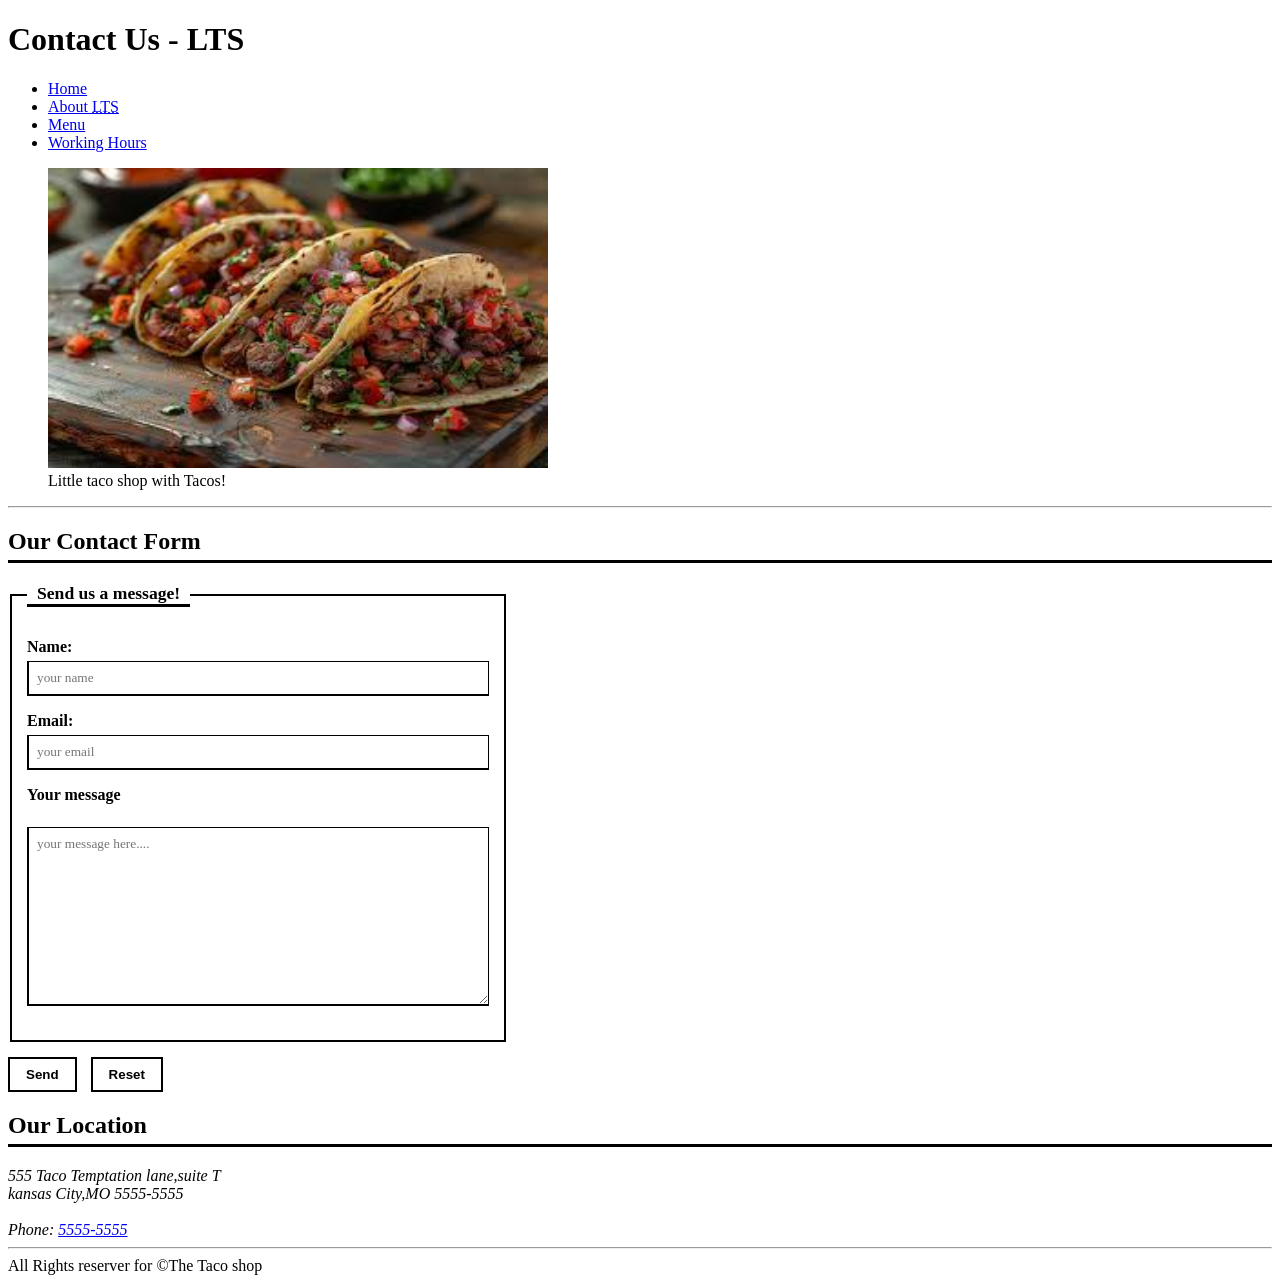
==== contact.html @ 6958f8c2 "initial" ====
<!DOCTYPE html>
<html lang="en">

<head>
    <meta charset="UTF-8">
    <meta name="viewport" content="width=device-width, initial-scale=1.0">
    <meta name="author" content="Rakesh Adam">
    <meta name="description" content="the official website for the Taco shop">
    <link rel="icon" href="favicon.ico" type="image/x-icon">
    <link rel="stylesheet" href="style.css">
    <title>Contact Us</title>
</head>

<body>
    <header>
        <h1>Contact Us - LTS</h1>
    </header>
    <nav>
        <ul>
             <li>
                <a href="/">Home </a>
            </li>
            <li>
                <a href="#about">About <abbr title="The taco shop">LTS</abbr></a>
            </li>
            <li>
                <a href="#menu">Menu </a>
            </li>
           
            <li>
                <a href="hours.html">Working Hours</a>
            </li>
        </ul>
    </nav>
    <figure>
        <img src="tacoscloseup.jpg" alt="Tacos and Drinks" title="Tacos ready to eat!" width="500" height="300">
        <figcaption>
            Little taco shop with Tacos!
        </figcaption>
    </figure>
    <hr>
    <main>
        <section>
        <h2>Our Contact Form</h2>
        <form action="https://httpbin.org" method="get">
            <fieldset>
                <legend>Send us a message!</legend>
                <p><label for="name">Name:</label>
                <input type="text" name="name" id="name" placeholder="your name" required>
            </p>
                <p><label for="email">Email:</label>
                <input type="text" name="email" id="email" placeholder="your email" required>
            </p>
            <p>
                <label for="message">Your message</label><br>
                <textarea name="message" id="message" cols="30" rows="10" placeholder="your message here...."></textarea>
            </p>
            </fieldset>
            <button type="submit">Send</button>
            <button type="reset">Reset</button>
        </form>
        </section>
        <section>
            <h2>Our Location</h2>
            <address>
                555 Taco Temptation lane,suite T <br>
                kansas City,MO 5555-5555
                <br><br>
                Phone: <a href="tel:+55555555">5555-5555</a>
            </address>
        </section>
    </main>
    <hr>
    <footer>
        All Rights reserver for &copy;The Taco shop
    </footer>
</body>

</html>
---- style.css ----
table {
  border-collapse: collapse;
  width: 34%;
  border: 2px solid #000;
}

th, td {
  border: 1px solid #666;
  padding: 8px;
  text-align: center;
}

caption {
  font-weight: bold;
  margin-bottom: 10px;
  font-size: 1.2em;
}
tfoot td {
  border-top: 3px solid #000;
}
form {
  width: 100%;
  max-width: 500px;
}

fieldset {
  border: 2px solid #000;
  padding: 15px;
  margin-bottom: 15px;
}

legend {
  font-weight: bold;
  padding: 0 10px;
  font-size: 1.1em;
  border-bottom: 3px solid #000;
}

label {
  display: block;
  font-weight: bold;
  margin-bottom: 5px;
}

input[type="text"],
textarea {
  width: 100%;
  padding: 8px;
  border: none;
  border-top: 1px solid black;
  border-right: 1px solid black;
  border-bottom: 2px solid #000;
  border-left: 2px solid #000;
  outline: none;
  font-family: inherit;
  box-sizing: border-box;
}


button {
  padding: 8px 16px;
  border: 2px solid #000;
  background: none;
  font-weight: bold;
  margin-right: 10px;
  cursor: pointer;
}

p {
  margin-bottom: 15px;
}

h2 {
  border-bottom: 3px solid #000;
  padding-bottom: 5px;
}
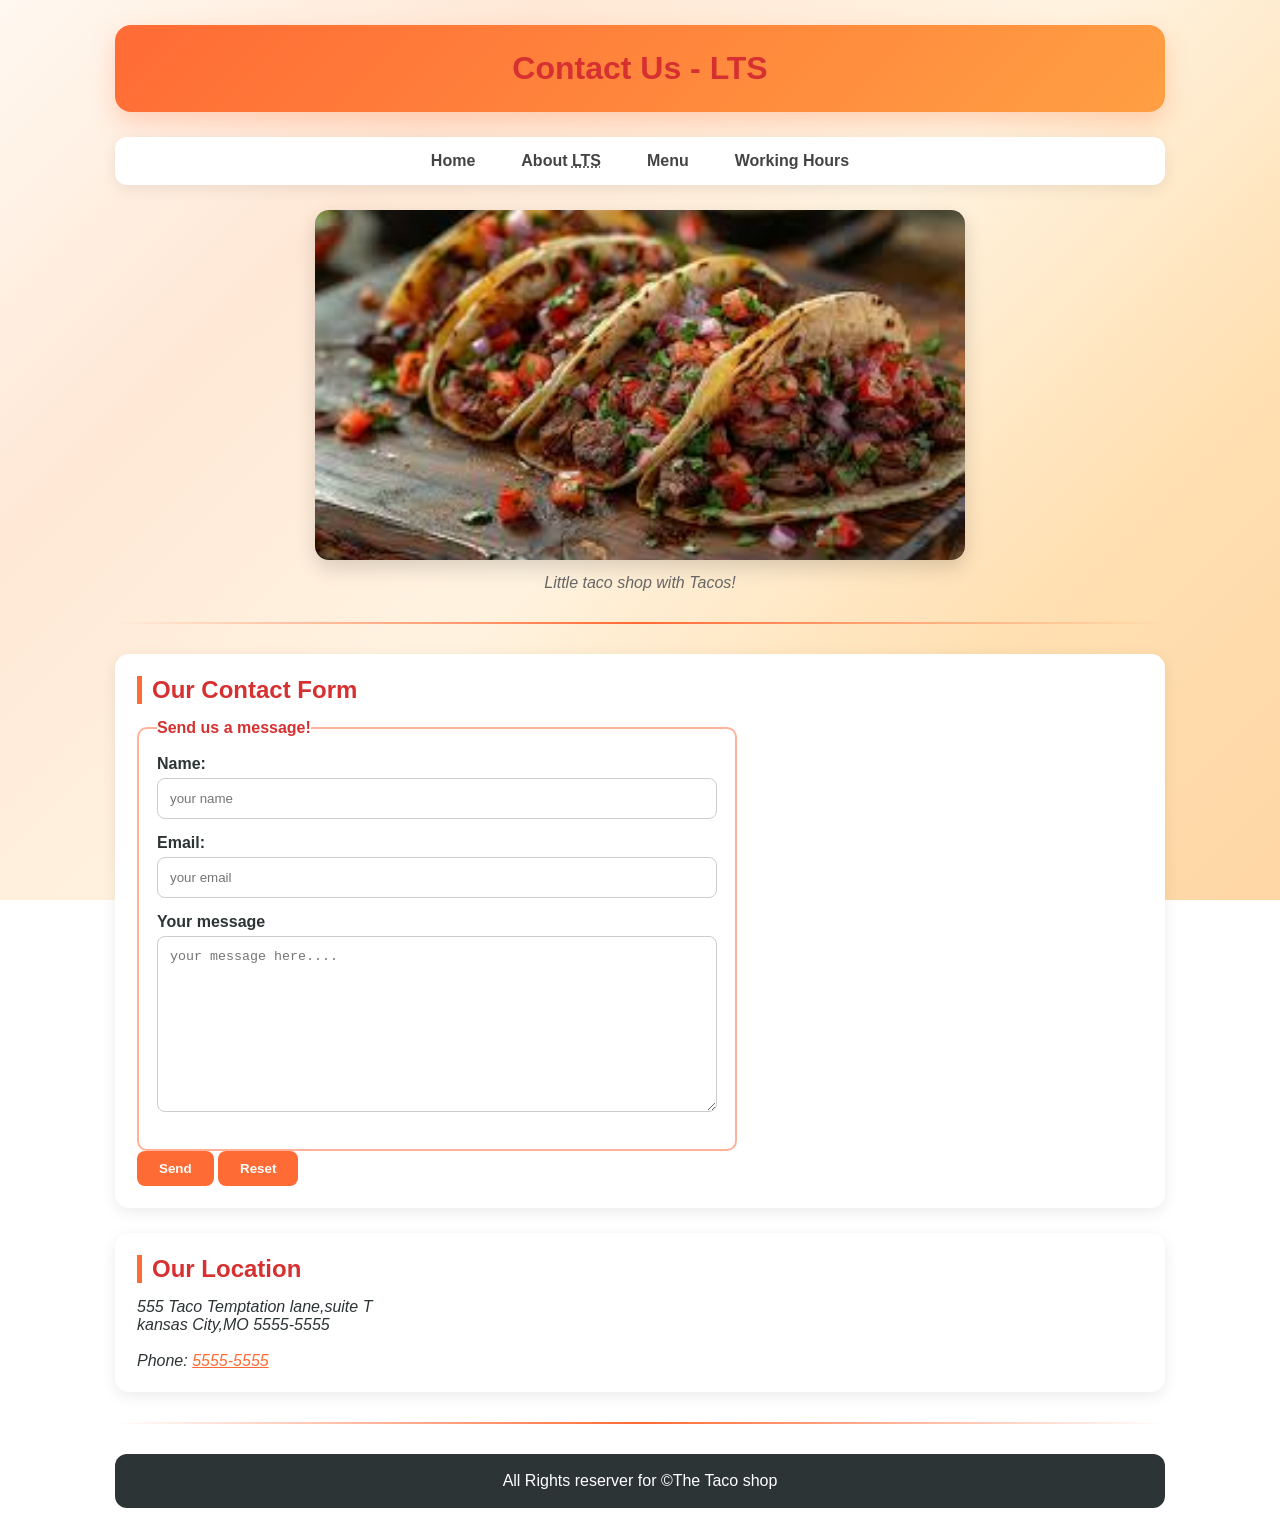
==== commit 059b7401: "styling added" ====
--- a/contact.html
+++ b/contact.html
@@ -18,13 +18,13 @@
     <nav>
         <ul>
              <li>
-                <a href="/">Home </a>
+                <a href="index.html">Home </a>
             </li>
             <li>
-                <a href="#about">About <abbr title="The taco shop">LTS</abbr></a>
+                <a href="index.html#about">About <abbr title="The taco shop">LTS</abbr></a>
             </li>
             <li>
-                <a href="#menu">Menu </a>
+                <a href="menu.html">Menu </a>
             </li>
            
             <li>
--- a/style.css
+++ b/style.css
@@ -1,76 +1,548 @@
+* {
+  margin: 0;
+  padding: 0;
+  box-sizing: border-box;
+}
+
+html {
+  scroll-behavior: smooth;
+}
+
+body {
+  font-family: "Poppins", Arial, sans-serif;
+  background: linear-gradient(
+    135deg,
+    #fff8f0 0%,
+    #ffe8d6 25%,
+    #fff3e0 50%,
+    #ffe0b2 75%,
+    #ffd6a5 100%
+  );
+  background-attachment: fixed;
+  color: #2d3436;
+  max-width: 1100px;
+  margin: 0 auto;
+  padding: 25px;
+  animation: fadeIn 0.8s ease;
+}
+
+
+header {
+  background: linear-gradient(135deg, #ff6b35, #ff9f43);
+  color: white;
+  text-align: center;
+  padding: 25px;
+  border-radius: 16px;
+  margin-bottom: 25px;
+  box-shadow: 0 10px 25px rgba(255, 107, 53, 0.25);
+}
+
+nav {
+  background: white;
+  border-radius: 12px;
+  padding: 15px;
+  margin-bottom: 25px;
+  box-shadow: 0 4px 15px rgba(0, 0, 0, 0.08);
+}
+
+nav ul {
+  display: flex;
+  justify-content: center;
+  gap: 18px;
+  flex-wrap: wrap;
+  list-style: none;
+}
+
+nav a {
+  color: #444;
+  text-decoration: none;
+  font-weight: 600;
+  padding: 8px 14px;
+  border-radius: 8px;
+  transition: 0.3s;
+}
+
+nav a:hover {
+  background: #ff6b35;
+  color: white;
+}
+
+figure {
+  text-align: center;
+  margin: 25px 0;
+}
+
+img {
+  width: 100%;
+  max-width: 650px;
+  height: 350px;
+  object-fit: cover;
+  border-radius: 14px;
+  box-shadow: 0 8px 20px rgba(0, 0, 0, 0.15);
+  transition: transform 0.4s ease;
+}
+
+img:hover {
+  transform: scale(1.03);
+}
+
+figcaption {
+  margin-top: 10px;
+  color: #666;
+  font-style: italic;
+}
+
+article,
+section,
+aside {
+  background: white;
+  padding: 22px;
+  margin: 25px 0;
+  border-radius: 14px;
+  box-shadow: 0 4px 15px rgba(0, 0, 0, 0.08);
+  transition: transform 0.3s ease;
+}
+
+article:hover,
+section:hover,
+aside:hover {
+  transform: translateY(-4px);
+}
+
+h1,
+h2,
+h3 {
+  color: #d63031;
+}
+
+h2 {
+  margin-bottom: 15px;
+  border-left: 5px solid #ff6b35;
+  padding-left: 10px;
+}
+
 table {
+  width: 100%;
   border-collapse: collapse;
-  width: 34%;
-  border: 2px solid #000;
-}
-
-th, td {
-  border: 1px solid #666;
+  margin-top: 15px;
+  overflow: hidden;
+  border-radius: 10px;
+}
+
+th {
+  background: #ff6b35;
+  color: white;
+}
+
+th,
+td {
+  padding: 12px;
+  border: 1px solid #eee;
+  text-align: center;
+}
+
+tr:nth-child(even) {
+  background: #fff5f2;
+}
+
+tr:hover {
+  background: #ffe3d9;
+}
+
+form {
+  max-width: 600px;
+}
+
+fieldset {
+  border: 2px solid #ffb199;
+  border-radius: 10px;
+  padding: 18px;
+}
+
+legend {
+  color: #d63031;
+  font-weight: bold;
+}
+
+label {
+  font-weight: 600;
+}
+
+input,
+textarea {
+  width: 100%;
+  padding: 12px;
+  margin-top: 5px;
+  margin-bottom: 15px;
+  border: 1px solid #ccc;
+  border-radius: 8px;
+  transition: 0.3s;
+}
+
+input:focus,
+textarea:focus {
+  border-color: #ff6b35;
+  box-shadow: 0 0 8px rgba(255, 107, 53, 0.25);
+  outline: none;
+}
+
+button {
+  background: #ff6b35;
+  color: white;
+  border: none;
+  padding: 10px 22px;
+  border-radius: 8px;
+  cursor: pointer;
+  transition: 0.3s;
+  font-weight: 600;
+}
+
+button:hover {
+  background: #e85a2a;
+  transform: translateY(-2px);
+}
+
+a {
+  color: #ff6b35;
+  transition: 0.3s;
+}
+
+a:hover {
+  color: #d63031;
+}
+
+hr {
+  border: none;
+  height: 2px;
+  background: linear-gradient(to right, transparent, #ff6b35, transparent);
+  margin: 30px 0;
+}
+
+footer {
+  text-align: center;
+  background: #2d3436;
+  color: white;
+  padding: 18px;
+  border-radius: 12px;
+  margin-top: 30px;
+}
+
+@keyframes fadeIn {
+  from {
+    opacity: 0;
+    transform: translateY(15px);
+  }
+
+  to {
+    opacity: 1;
+    transform: translateY(0);
+  }
+}
+
+.menu-section {
+  display: grid;
+  grid-template-columns: repeat(auto-fit, minmax(350px, 1fr));
+  gap: 25px;
+  margin: 30px 0;
+  animation: fadeIn 0.8s ease 0.3s both;
+}
+
+.menu-item {
+  display: flex;
+  justify-content: center;
+}
+
+.menu-card {
+  background: linear-gradient(135deg, #fff9f0 0%, #ffe8d6 100%);
+  border-radius: 16px;
+  overflow: hidden;
+  box-shadow: 0 8px 25px rgba(255, 107, 53, 0.15);
+  transition: all 0.4s ease;
+  border: 2px solid rgba(255, 107, 53, 0.1);
+  width: 100%;
+  max-width: 350px;
+  padding: 0;
+}
+
+.menu-card:hover {
+  transform: translateY(-8px);
+  box-shadow: 0 12px 35px rgba(255, 107, 53, 0.25);
+  border-color: rgba(255, 107, 53, 0.3);
+}
+
+.menu-image {
+  width: 100%;
+  height: 220px;
+  object-fit: cover;
+  border-bottom: 3px solid #ff6b35;
+}
+
+.menu-card h3 {
+  color: #d63031;
+  padding: 18px 18px 8px;
+  margin: 0;
+  font-size: 1.5em;
+}
+
+.description {
+  color: #666;
+  padding: 0 18px 8px;
+  font-size: 0.95em;
+  font-style: italic;
+}
+
+.price {
+  color: #ff6b35;
+  font-weight: bold;
+  font-size: 1.3em;
+  padding: 8px 18px;
+  margin: 0;
+}
+
+.order-container {
+  padding: 18px;
+  background: rgba(255, 255, 255, 0.6);
+}
+
+.order-container label {
+  display: block;
+  margin-bottom: 10px;
+  color: #444;
+  font-weight: 600;
+}
+
+.quantity-control {
+  display: flex;
+  align-items: center;
+  gap: 8px;
+  margin-bottom: 12px;
+}
+
+.qty-btn {
+  background: #ff6b35;
+  color: white;
+  border: none;
+  width: 36px;
+  height: 36px;
+  border-radius: 6px;
+  cursor: pointer;
+  font-size: 1.2em;
+  font-weight: bold;
+  transition: all 0.3s ease;
+  display: flex;
+  align-items: center;
+  justify-content: center;
+}
+
+.qty-btn:hover {
+  background: #e85a2a;
+  transform: scale(1.1);
+}
+
+.qty-btn:active {
+  transform: scale(0.95);
+}
+
+.quantity-control input {
+  width: 60px;
+  text-align: center;
   padding: 8px;
-  text-align: center;
-}
-
-caption {
+  border: 2px solid #ff6b35;
+  border-radius: 6px;
+  font-weight: 600;
+}
+
+.quantity-control input:focus {
+  outline: none;
+  border-color: #d63031;
+  box-shadow: 0 0 8px rgba(255, 107, 53, 0.3);
+}
+
+.total-price {
+  color: #d63031;
   font-weight: bold;
-  margin-bottom: 10px;
-  font-size: 1.2em;
-}
-tfoot td {
-  border-top: 3px solid #000;
-}
-form {
-  width: 100%;
-  max-width: 500px;
-}
-
-fieldset {
-  border: 2px solid #000;
-  padding: 15px;
-  margin-bottom: 15px;
-}
-
-legend {
+  font-size: 1.1em;
+  margin: 12px 0;
+  padding: 10px;
+  background: rgba(214, 48, 49, 0.1);
+  border-radius: 6px;
+  text-align: center;
+}
+
+.add-btn {
+  width: 100%;
+  background: linear-gradient(135deg, #ff6b35, #ff9f43);
+  color: white;
+  border: none;
+  padding: 12px;
+  border-radius: 8px;
+  cursor: pointer;
+  font-weight: 600;
+  font-size: 1em;
+  transition: all 0.3s ease;
+}
+
+.add-btn:hover {
+  transform: translateY(-3px);
+  box-shadow: 0 6px 15px rgba(255, 107, 53, 0.3);
+}
+
+.add-btn:active {
+  transform: translateY(-1px);
+}
+
+/* Order Summary Section */
+.order-summary {
+  background: white;
+  border-radius: 14px;
+  padding: 22px;
+  margin: 30px 0;
+  box-shadow: 0 4px 15px rgba(0, 0, 0, 0.08);
+  border-left: 5px solid #ff6b35;
+  animation: fadeIn 0.8s ease 0.6s both;
+}
+
+.order-summary h3 {
+  color: #d63031;
+  margin-top: 0;
+  margin-bottom: 18px;
+  border-bottom: 2px solid #ff6b35;
+  padding-bottom: 10px;
+}
+
+#order-list {
+  min-height: 80px;
+  margin-bottom: 20px;
+}
+
+.empty-order {
+  text-align: center;
+  color: #999;
+  font-style: italic;
+  padding: 20px;
+}
+
+.order-item {
+  display: flex;
+  justify-content: space-between;
+  align-items: center;
+  padding: 12px;
+  margin: 10px 0;
+  background: #f9f9f9;
+  border-radius: 8px;
+  border-left: 4px solid #ff6b35;
+  transition: all 0.3s ease;
+}
+
+.order-item:hover {
+  background: #fff3e0;
+  transform: translateX(5px);
+}
+
+.order-details {
+  color: #444;
+  font-weight: 500;
+  flex: 1;
+}
+
+.remove-btn {
+  background: #e85a2a;
+  color: white;
+  border: none;
+  padding: 6px 12px;
+  border-radius: 6px;
+  cursor: pointer;
+  font-size: 0.9em;
+  transition: all 0.3s ease;
+  margin-left: 10px;
+}
+
+.remove-btn:hover {
+  background: #d63031;
+  transform: scale(1.05);
+}
+
+.summary-footer {
+  border-top: 2px solid #eee;
+  padding-top: 15px;
+}
+
+.grand-total {
+  font-size: 1.4em;
   font-weight: bold;
-  padding: 0 10px;
+  color: #d63031;
+  text-align: right;
+  margin: 15px 0;
+  padding: 12px;
+  background: rgba(214, 48, 49, 0.1);
+  border-radius: 8px;
+}
+
+.checkout-btn {
+  width: 100%;
+  background: linear-gradient(135deg, #00b894, #00cec9);
+  color: white;
+  border: none;
+  padding: 14px;
+  border-radius: 8px;
+  cursor: pointer;
+  font-weight: 600;
   font-size: 1.1em;
-  border-bottom: 3px solid #000;
-}
-
-label {
-  display: block;
-  font-weight: bold;
-  margin-bottom: 5px;
-}
-
-input[type="text"],
-textarea {
-  width: 100%;
-  padding: 8px;
-  border: none;
-  border-top: 1px solid black;
-  border-right: 1px solid black;
-  border-bottom: 2px solid #000;
-  border-left: 2px solid #000;
-  outline: none;
-  font-family: inherit;
-  box-sizing: border-box;
-}
-
-
-button {
-  padding: 8px 16px;
-  border: 2px solid #000;
-  background: none;
-  font-weight: bold;
-  margin-right: 10px;
+  transition: all 0.3s ease;
+  margin-top: 10px;
+}
+
+.checkout-btn:hover {
+  transform: translateY(-3px);
+  box-shadow: 0 8px 20px rgba(0, 184, 148, 0.3);
+}
+
+.checkout-btn:active {
+  transform: translateY(-1px);
+}
+
+.clear-btn {
+  width: 100%;
+  background: #95a5a6;
+  color: white;
+  border: none;
+  padding: 12px;
+  border-radius: 8px;
   cursor: pointer;
-}
-
-p {
-  margin-bottom: 15px;
-}
-
-h2 {
-  border-bottom: 3px solid #000;
-  padding-bottom: 5px;
+  font-weight: 600;
+  font-size: 1em;
+  transition: all 0.3s ease;
+  margin-top: 10px;
+}
+
+.clear-btn:hover {
+  background: #7f8c8d;
+  transform: translateY(-2px);
+}
+
+/* Responsive Design */
+@media (max-width: 768px) {
+  .menu-section {
+    grid-template-columns: 1fr;
+    gap: 20px;
+  }
+
+  .menu-card {
+    max-width: 100%;
+  }
+
+  .quantity-control {
+    justify-content: space-between;
+  }
+
+  .order-item {
+    flex-direction: column;
+    align-items: flex-start;
+  }
+
+  .remove-btn {
+    margin-left: 0;
+    margin-top: 10px;
+    width: 100%;
+  }
 }
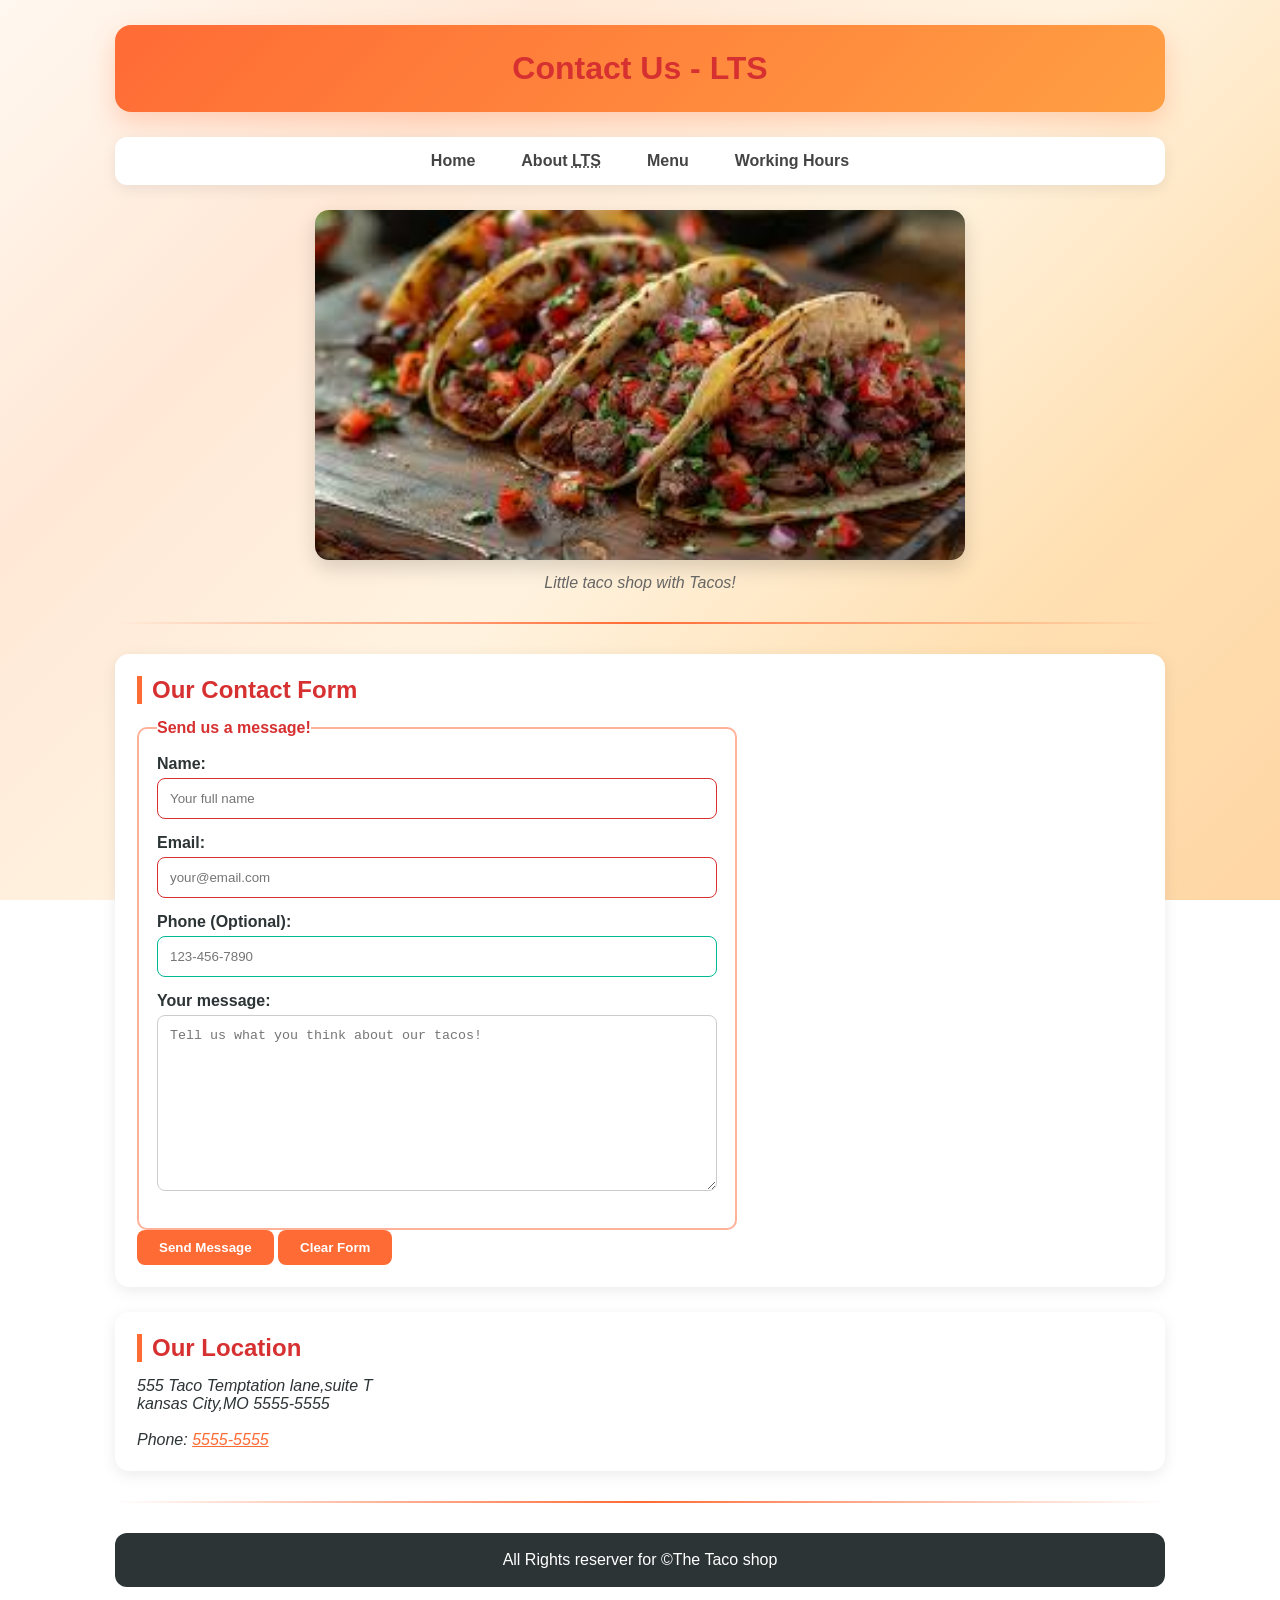
==== commit dcce707c: "js added" ====
--- a/contact.html
+++ b/contact.html
@@ -12,6 +12,7 @@
 </head>
 
 <body>
+    <script src="script.js"></script>
     <header>
         <h1>Contact Us - LTS</h1>
     </header>
@@ -46,18 +47,21 @@
             <fieldset>
                 <legend>Send us a message!</legend>
                 <p><label for="name">Name:</label>
-                <input type="text" name="name" id="name" placeholder="your name" required>
+                <input type="text" name="name" id="name" placeholder="Your full name" required>
             </p>
                 <p><label for="email">Email:</label>
-                <input type="text" name="email" id="email" placeholder="your email" required>
+                <input type="email" name="email" id="email" placeholder="your@email.com" required>
+            </p>
+            <p><label for="phone">Phone (Optional):</label>
+                <input type="tel" name="phone" id="phone" placeholder="123-456-7890">
             </p>
             <p>
-                <label for="message">Your message</label><br>
-                <textarea name="message" id="message" cols="30" rows="10" placeholder="your message here...."></textarea>
+                <label for="message">Your message:</label><br>
+                <textarea name="message" id="message" cols="30" rows="10" placeholder="Tell us what you think about our tacos!" required></textarea>
             </p>
             </fieldset>
-            <button type="submit">Send</button>
-            <button type="reset">Reset</button>
+            <button type="submit">Send Message</button>
+            <button type="reset">Clear Form</button>
         </form>
         </section>
         <section>
--- a/style.css
+++ b/style.css
@@ -545,4 +545,213 @@
     margin-top: 10px;
     width: 100%;
   }
+}
+
+/* ============================================
+   NOTIFICATION/TOAST STYLES
+   ============================================ */
+
+.notification {
+  position: fixed;
+  top: 20px;
+  right: 20px;
+  background: linear-gradient(135deg, #00b894, #00cec9);
+  color: white;
+  padding: 16px 24px;
+  border-radius: 8px;
+  box-shadow: 0 8px 20px rgba(0, 184, 148, 0.3);
+  animation: slideIn 0.3s ease;
+  z-index: 1000;
+  max-width: 350px;
+  font-weight: 500;
+}
+
+.notification.hide {
+  animation: slideOut 0.3s ease forwards;
+}
+
+@keyframes slideIn {
+  from {
+    transform: translateX(400px);
+    opacity: 0;
+  }
+  to {
+    transform: translateX(0);
+    opacity: 1;
+  }
+}
+
+@keyframes slideOut {
+  from {
+    transform: translateX(0);
+    opacity: 1;
+  }
+  to {
+    transform: translateX(400px);
+    opacity: 0;
+  }
+}
+
+/* ============================================
+   ORDER TABLE STYLES
+   ============================================ */
+
+.order-table {
+  width: 100%;
+  border-collapse: collapse;
+  background: white;
+  border-radius: 10px;
+  overflow: hidden;
+  box-shadow: 0 4px 8px rgba(0, 0, 0, 0.08);
+}
+
+.order-table thead {
+  background: linear-gradient(135deg, #ff6b35, #ff9f43);
+  color: white;
+}
+
+.order-table th {
+  padding: 14px;
+  text-align: left;
+  font-weight: 600;
+}
+
+.order-table td {
+  padding: 12px 14px;
+  border-bottom: 1px solid #eee;
+}
+
+.order-table tbody tr {
+  transition: all 0.3s ease;
+}
+
+.order-table tbody tr:hover {
+  background: #fff9f0;
+}
+
+.order-table tbody tr:last-child td {
+  border-bottom: none;
+}
+
+.order-table .remove-btn {
+  background: #e85a2a;
+  color: white;
+  border: none;
+  padding: 6px 12px;
+  border-radius: 6px;
+  cursor: pointer;
+  font-size: 0.9em;
+  transition: all 0.3s ease;
+}
+
+.order-table .remove-btn:hover {
+  background: #d63031;
+  transform: scale(1.05);
+}
+
+/* ============================================
+   FORM ERROR STYLES
+   ============================================ */
+
+.error {
+  color: #d63031;
+  font-size: 0.9em;
+  margin-top: 5px;
+  display: block;
+  font-weight: 600;
+  animation: shake 0.3s ease;
+}
+
+@keyframes shake {
+  0%, 100% { transform: translateX(0); }
+  25% { transform: translateX(-5px); }
+  75% { transform: translateX(5px); }
+}
+
+input:invalid {
+  border-color: #d63031 !important;
+}
+
+input:valid {
+  border-color: #00b894 !important;
+}
+
+/* ============================================
+   DETAILS/SUMMARY STYLES
+   ============================================ */
+
+details {
+  margin: 15px 0;
+  padding: 12px;
+  background: rgba(255, 107, 53, 0.05);
+  border-radius: 8px;
+  border-left: 4px solid #ff6b35;
+  cursor: pointer;
+}
+
+summary {
+  color: #d63031;
+  font-weight: 600;
+  user-select: none;
+  transition: all 0.3s ease;
+  padding: 8px;
+}
+
+summary:hover {
+  color: #ff6b35;
+  transform: translateX(5px);
+}
+
+details[open] summary {
+  color: #ff6b35;
+  margin-bottom: 10px;
+}
+
+details p {
+  margin: 10px 0;
+  color: #555;
+  line-height: 1.6;
+}
+
+/* ============================================
+   UTILITY CLASSES
+   ============================================ */
+
+.hidden {
+  display: none !important;
+}
+
+.visible {
+  display: block !important;
+}
+
+.active {
+  background: #ff6b35 !important;
+  color: white !important;
+}
+
+/* ============================================
+   PRINT STYLES
+   ============================================ */
+
+@media print {
+  body {
+    background: white;
+    padding: 0;
+  }
+
+  header,
+  nav,
+  footer,
+  .add-btn,
+  .clear-btn,
+  .checkout-btn,
+  .qty-btn {
+    display: none !important;
+  }
+
+  .order-table {
+    box-shadow: none;
+    border: 1px solid #ccc;
+  }
 }
